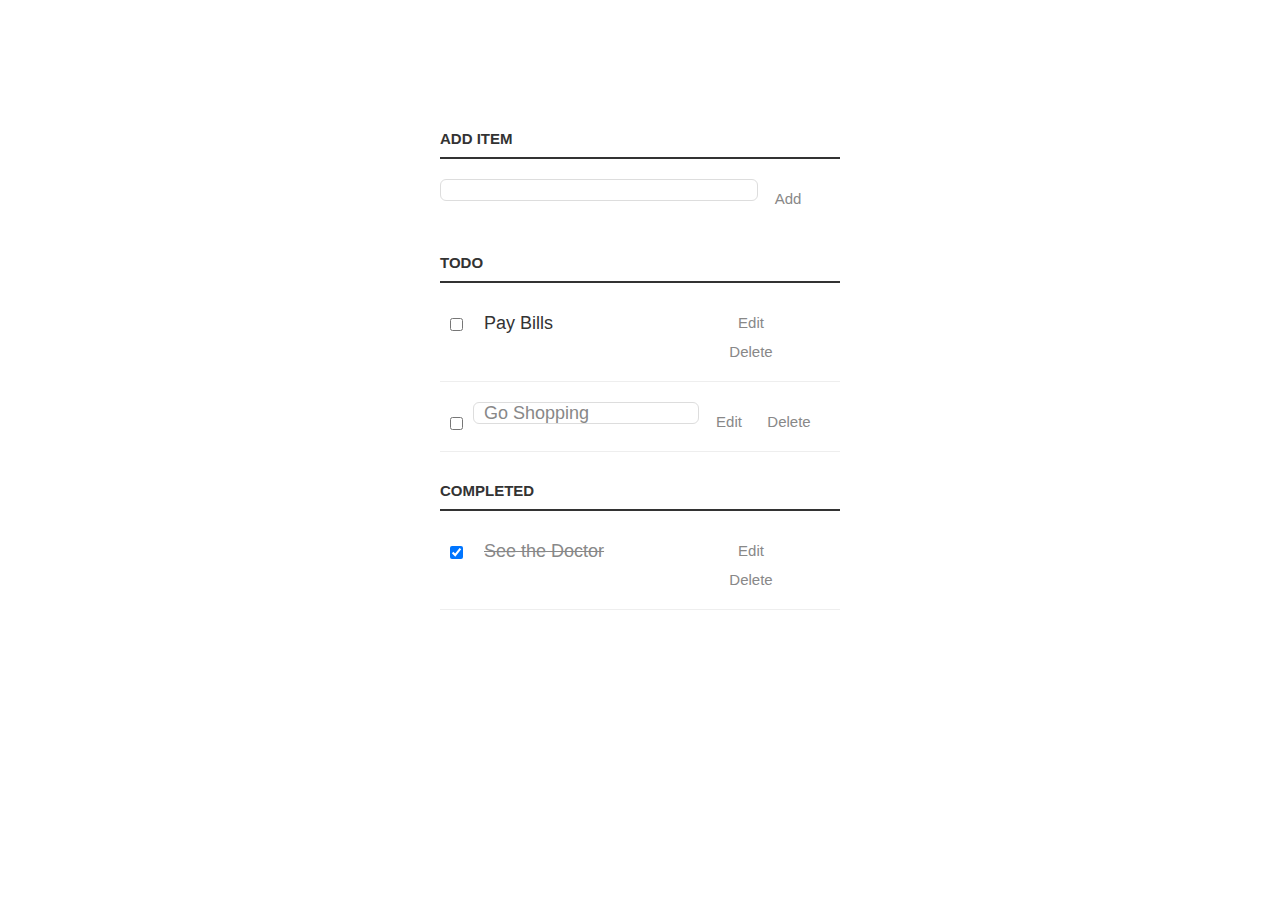
==== 05_todolist/index.html @ d6995e58 "TodoList" ====
<html>
  <head>
    <title>Todo App</title>
    <!-- <link href='https://fonts.googleapis.com/css?family=Lato:300,400,700' rel='stylesheet' type='text/css'> -->
    <link rel="stylesheet" href="style.css" type="text/css" media="screen" charset="utf-8">    
  </head>
  <body>
    <div class="container">
      <p>
        <label for="new-task">Add Item</label><input id="new-task" type="text"><button>Add</button>
      </p>
      
      <h3>Todo</h3>
      <ul id="incomplete-tasks">
        <li><input type="checkbox"><label>Pay Bills</label><input type="text"><button class="edit">Edit</button><button class="delete">Delete</button></li>
        <li class="editMode"><input type="checkbox"><label>Go Shopping</label><input type="text" value="Go Shopping"><button class="edit">Edit</button><button class="delete">Delete</button></li>
        
      </ul>
      
      <h3>Completed</h3>
      <ul id="completed-tasks">
        <li><input type="checkbox" checked><label>See the Doctor</label><input type="text"><button class="edit">Edit</button><button class="delete">Delete</button></li>
      </ul>
    </div>

    <script type="text/javascript" src="main.js"></script>

  </body>
</html>
---- 05_todolist/style.css ----
/* Basic Style */
body {
  background: #fff;
  color: #333;
  font-family: Lato, sans-serif;
}
.container {
  display: block;
  width: 400px;
  margin: 100px auto 0;
}
ul {
  margin: 0;
  padding: 0;
}
li * {
  float: left;
}
li, h3 {
  clear:both;
  list-style:none;
}
input, button {
  outline: none;
}
button {
  background: none;
  border: 0px;
  color: #888;
  font-size: 15px;
  width: 60px;
  margin: 10px 0 0;
  font-family: Lato, sans-serif;
  cursor: pointer;
}
button:hover {
  color: #333;
}
/* Heading */
h3,
label[for='new-task'] {
  color: #333;
  font-weight: 700;
  font-size: 15px;
  border-bottom: 2px solid #333;
  padding: 30px 0 10px;
  margin: 0;
  text-transform: uppercase;
}
input[type="text"] {
  margin: 0;
  font-size: 18px;
  line-height: 18px;
  height: 18px;
  padding: 10px;
  border: 1px solid #ddd;
  background: #fff;
  border-radius: 6px;
  font-family: Lato, sans-serif;
  color: #888;
}
input[type="text"]:focus {
  color: #333;
}

/* New Task */
label[for='new-task'] {
  display: block;
  margin: 0 0 20px;
}
input#new-task {
  float: left;
  width: 318px;
}
p > button:hover {
  color: #0FC57C;
}

/* Task list */
li {
  overflow: hidden;
  padding: 20px 0;
  border-bottom: 1px solid #eee;
}
li > input[type="checkbox"] {
  margin: 0 10px;
  position: relative;
  top: 15px;
}
li > label {
  font-size: 18px;
  line-height: 40px;
  width: 237px;
  padding: 0 0 0 11px;
}
li >  input[type="text"] {
  width: 226px;
}
li > .delete:hover {
  color: #CF2323;
}

/* Completed */
#completed-tasks label {
  text-decoration: line-through;
  color: #888;
}

/* Edit Task */
ul li input[type=text] {
  display:none;
}

ul li.editMode input[type=text] {
  display:block;
}

ul li.editMode label {
  display:none;
}
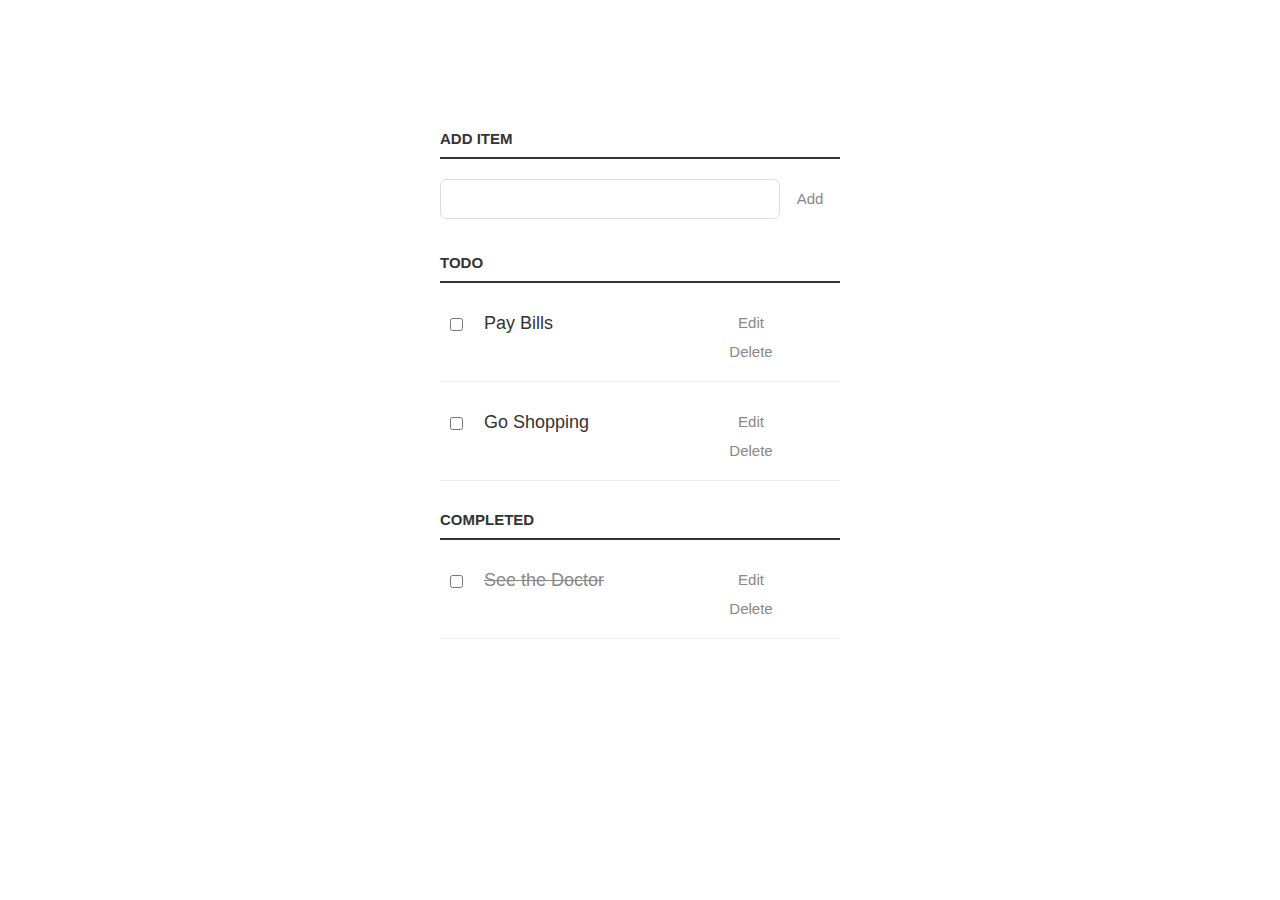
==== commit d7fbed87: "code analysis" ====
--- a/05_todolist/index.html
+++ b/05_todolist/index.html
@@ -1,29 +1,44 @@
-<html>
-  <head>
-    <title>Todo App</title>
-    <!-- <link href='https://fonts.googleapis.com/css?family=Lato:300,400,700' rel='stylesheet' type='text/css'> -->
-    <link rel="stylesheet" href="style.css" type="text/css" media="screen" charset="utf-8">    
-  </head>
-  <body>
-    <div class="container">
-      <p>
-        <label for="new-task">Add Item</label><input id="new-task" type="text"><button>Add</button>
-      </p>
-      
-      <h3>Todo</h3>
+<!DOCTYPE html>
+<html lang="en">
+<head>
+  <meta charset="UTF-8">
+  <meta name="viewport" content="width=device-width, initial-scale=1.0">
+  <title>Todo List</title>
+  <link rel="stylesheet" href="style.css"/>
+  
+</head>
+<body>
+  <div class="container">
+    <p>
+      <label for="new-task">Add Item</label>
+      <input id="new-task" type="text">
+      <button>Add</button>
+    </p>
+
+    <h3>Todo</h3>
       <ul id="incomplete-tasks">
-        <li><input type="checkbox"><label>Pay Bills</label><input type="text"><button class="edit">Edit</button><button class="delete">Delete</button></li>
-        <li class="editMode"><input type="checkbox"><label>Go Shopping</label><input type="text" value="Go Shopping"><button class="edit">Edit</button><button class="delete">Delete</button></li>
-        
+        <li>
+          <input type="checkbox">
+          <label>Pay Bills</label>
+          <input type="text">
+          <button class="edit">Edit</button>
+          <button class="delete">Delete</button>
+        </li>
+        <li class="editmode">
+          <input type="checkbox">
+          <label>Go Shopping</label>
+          <input type="text" value="Go Shopping">
+          <button class="edit">Edit</button>
+          <button class="delete">Delete</button>
+        </li>
       </ul>
-      
-      <h3>Completed</h3>
+
+    <h3>COMPLETED</h3>
       <ul id="completed-tasks">
-        <li><input type="checkbox" checked><label>See the Doctor</label><input type="text"><button class="edit">Edit</button><button class="delete">Delete</button></li>
-      </ul>
-    </div>
-
-    <script type="text/javascript" src="main.js"></script>
-
-  </body>
+        <li><input type="checkBox"><label>See the Doctor</label><input type="text">
+        <button class="edit">Edit</button><button class="delete">Delete</button></li>
+    </ul>
+  </div>
+  <script type="text/javascript" src="main.js"></script>
+</body>
 </html>